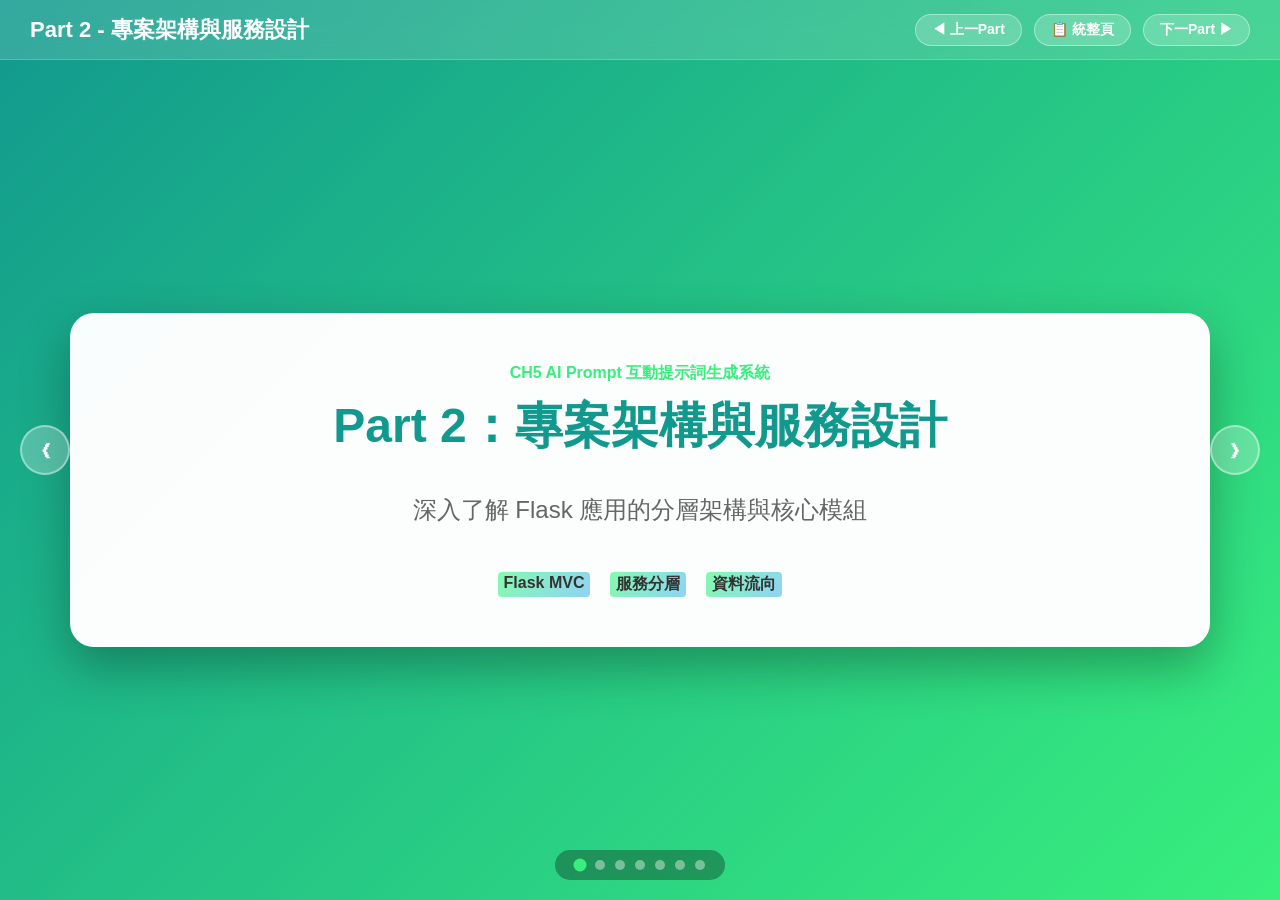
==== slides/Part2_專案架構與服務設計.html @ dfe5febc "Initial commit: CH5 AI Prompt 互動提示詞生成系統 - Flask 應用程式與分層架構 - AI 服務整合 (OpenAI GPT + Google Gemini) - R" ====
<!DOCTYPE html>
<html lang="zh-TW">
<head>
    <meta charset="UTF-8">
    <meta name="viewport" content="width=device-width, initial-scale=1.0">
    <title>Part 2 - 專案架構與服務設計</title>
    <style>
        * { margin: 0; padding: 0; box-sizing: border-box; }
        body {
            font-family: 'Microsoft JhengHei', 'Segoe UI', Arial, sans-serif;
            background: linear-gradient(135deg, #11998e 0%, #38ef7d 100%);
            min-height: 100vh;
            overflow: hidden;
            color: #333;
        }
        .nav-bar {
            position: fixed;
            top: 0; left: 0; right: 0;
            height: 60px;
            background: rgba(255, 255, 255, 0.15);
            backdrop-filter: blur(12px);
            border-bottom: 1px solid rgba(255, 255, 255, 0.2);
            display: flex;
            justify-content: space-between;
            align-items: center;
            padding: 0 30px;
            z-index: 10000;
        }
        .nav-title { font-size: 22px; font-weight: 700; color: #fff; }
        .nav-buttons { display: flex; gap: 12px; }
        .nav-btn {
            background: rgba(255, 255, 255, 0.2);
            border: 1px solid rgba(255, 255, 255, 0.4);
            color: white;
            padding: 6px 16px;
            border-radius: 20px;
            cursor: pointer;
            font-size: 14px;
            font-weight: 600;
            text-decoration: none;
            transition: all 0.3s ease;
        }
        .nav-btn:hover { background: rgba(255, 255, 255, 0.4); transform: translateY(-2px); }
        .slide-container { width: 100%; height: 100vh; padding-top: 60px; position: relative; }
        .slide {
            position: absolute;
            top: 60px; left: 0;
            width: 100%;
            height: calc(100vh - 60px);
            display: none;
            align-items: center;
            justify-content: center;
            padding: 40px;
            opacity: 0;
            transition: opacity 0.4s ease;
        }
        .slide.active { display: flex; opacity: 1; }
        .content-card {
            background: rgba(255, 255, 255, 0.98);
            border-radius: 24px;
            box-shadow: 0 20px 50px rgba(0, 0, 0, 0.3);
            padding: 50px;
            max-width: 1200px;
            width: 95%;
            max-height: 85vh;
            overflow-y: auto;
        }
        h1 { color: #11998e; font-size: 48px; margin-bottom: 20px; text-align: center; }
        h2 { color: #11998e; font-size: 36px; margin-bottom: 30px; border-bottom: 3px solid #38ef7d; padding-bottom: 12px; }
        h3 { color: #11998e; font-size: 24px; margin: 25px 0 15px 0; }
        p, li { font-size: 18px; line-height: 1.8; color: #444; margin-bottom: 12px; }
        ul, ol { padding-left: 30px; }
        code { background: #f0f2f5; padding: 3px 8px; border-radius: 6px; font-family: monospace; color: #d63384; }
        pre { background: #282c34; color: #abb2bf; padding: 20px; border-radius: 12px; overflow-x: auto; margin: 20px 0; font-size: 14px; line-height: 1.6; }
        .box { padding: 20px; border-radius: 12px; margin: 20px 0; border-left: 5px solid; }
        .info { background: #e3f2fd; border-color: #2196f3; }
        .success { background: #d4edda; border-color: #28a745; }
        .highlight { background: linear-gradient(120deg, #84fab0 0%, #8fd3f4 100%); padding: 2px 6px; border-radius: 4px; font-weight: bold; }
        .grid-2 { display: grid; grid-template-columns: repeat(2, 1fr); gap: 25px; margin: 25px 0; }
        .grid-3 { display: grid; grid-template-columns: repeat(3, 1fr); gap: 20px; margin: 25px 0; }
        .card { background: #f8f9fa; padding: 25px; border-radius: 15px; border: 1px solid #e9ecef; }
        .card:hover { transform: translateY(-5px); border-color: #38ef7d; transition: all 0.3s; }
        .card-icon { font-size: 40px; margin-bottom: 15px; }
        .card-title { font-size: 20px; font-weight: 700; color: #11998e; margin-bottom: 10px; }
        .nav-arrow {
            position: fixed;
            top: 50%;
            transform: translateY(-50%);
            background: rgba(255,255,255,0.25);
            color: white;
            width: 50px; height: 50px;
            border-radius: 50%;
            border: 2px solid rgba(255,255,255,0.4);
            font-size: 20px;
            cursor: pointer;
            z-index: 9000;
            display: flex;
            align-items: center;
            justify-content: center;
        }
        .nav-arrow:hover { background: rgba(255,255,255,0.5); }
        .prev-arrow { left: 20px; }
        .next-arrow { right: 20px; }
        .indicators {
            position: fixed;
            bottom: 20px;
            left: 50%;
            transform: translateX(-50%);
            display: flex;
            gap: 10px;
            z-index: 4000;
            padding: 10px 20px;
            background: rgba(0,0,0,0.3);
            border-radius: 25px;
        }
        .dot { width: 10px; height: 10px; background: rgba(255,255,255,0.4); border-radius: 50%; cursor: pointer; }
        .dot.active { background: #38ef7d; transform: scale(1.3); }
        .tree { font-family: monospace; background: #f8f9fa; padding: 20px; border-radius: 12px; margin: 20px 0; }
        .tree-line { margin: 5px 0; }
        .folder { color: #11998e; font-weight: bold; }
        .file { color: #666; }
        @media (max-width: 768px) {
            .grid-2, .grid-3 { grid-template-columns: 1fr; }
            h1 { font-size: 32px; }
            h2 { font-size: 26px; }
            .content-card { padding: 30px; }
        }
    </style>
</head>
<body>
    <div class="nav-bar">
        <div class="nav-title">Part 2 - 專案架構與服務設計</div>
        <div class="nav-buttons">
            <a href="Part1_系統介紹與快速開始.html" class="nav-btn">◀ 上一Part</a>
            <a href="CH5_Overview.html" class="nav-btn">📋 統整頁</a>
            <a href="Part3_互動式提示詞生成器.html" class="nav-btn">下一Part ▶</a>
        </div>
    </div>

    <div class="slide-container">
        <!-- Slide 1: 封面 -->
        <div class="slide active">
            <div class="content-card" style="text-align: center;">
                <h4 style="color: #38ef7d; margin-bottom: 10px;">CH5 AI Prompt 互動提示詞生成系統</h4>
                <h1>Part 2：專案架構與服務設計</h1>
                <p style="font-size: 24px; color: #666; margin: 30px 0;">深入了解 Flask 應用的分層架構與核心模組</p>
                <div style="display: flex; justify-content: center; gap: 20px; margin-top: 40px;">
                    <span class="highlight">Flask MVC</span>
                    <span class="highlight">服務分層</span>
                    <span class="highlight">資料流向</span>
                </div>
            </div>
        </div>

        <!-- Slide 2: 專案目錄結構 -->
        <div class="slide">
            <div class="content-card">
                <h2>📁 專案目錄結構</h2>
                <div class="grid-2">
                    <div class="tree">
                        <div class="tree-line"><span class="folder">CH5_AI_Prompt_Generator/</span></div>
                        <div class="tree-line">├── <span class="file">app.py</span> # Flask 應用入口</div>
                        <div class="tree-line">├── <span class="file">config.py</span> # 配置管理</div>
                        <div class="tree-line">├── <span class="folder">src/</span></div>
                        <div class="tree-line">│   ├── <span class="folder">services/</span> # 服務層</div>
                        <div class="tree-line">│   │   ├── <span class="file">ai_service.py</span></div>
                        <div class="tree-line">│   │   ├── <span class="file">rag_service.py</span></div>
                        <div class="tree-line">│   │   └── <span class="file">prompt_builder.py</span></div>
                        <div class="tree-line">│   ├── <span class="folder">models/</span> # 資料模型</div>
                        <div class="tree-line">│   └── <span class="folder">utils/</span> # 工具函數</div>
                        <div class="tree-line">├── <span class="folder">templates/</span> # Jinja2 模板</div>
                        <div class="tree-line">├── <span class="folder">static/</span> # CSS/JS 靜態檔</div>
                        <div class="tree-line">├── <span class="folder">data/</span> # 資料儲存</div>
                        <div class="tree-line">└── <span class="folder">gas/</span> # Google Apps Script</div>
                    </div>
                    <div>
                        <h3>設計原則</h3>
                        <ul>
                            <li><strong>分層架構</strong>：路由、服務、資料分離</li>
                            <li><strong>模組化</strong>：功能獨立，易於維護</li>
                            <li><strong>配置驅動</strong>：透過 .env 控制行為</li>
                            <li><strong>可擴展</strong>：預留擴展空間</li>
                        </ul>
                    </div>
                </div>
            </div>
        </div>

        <!-- Slide 3: 核心服務模組 -->
        <div class="slide">
            <div class="content-card">
                <h2>🔧 核心服務模組設計</h2>
                <div class="grid-3">
                    <div class="card">
                        <div class="card-icon">🤖</div>
                        <div class="card-title">AIService</div>
                        <p>統一抽象 OpenAI 和 Gemini API</p>
                        <ul>
                            <li>智能生成提示詞</li>
                            <li>優化分析功能</li>
                            <li>錯誤處理與重試</li>
                        </ul>
                    </div>
                    <div class="card">
                        <div class="card-icon">📚</div>
                        <div class="card-title">RAGService</div>
                        <p>管理知識庫所有操作</p>
                        <ul>
                            <li>文件上傳與解析</li>
                            <li>向量嵌入與儲存</li>
                            <li>語義檢索</li>
                        </ul>
                    </div>
                    <div class="card">
                        <div class="card-icon">📝</div>
                        <div class="card-title">PromptBuilder</div>
                        <p>模板生成引擎</p>
                        <ul>
                            <li>樹狀模板結構</li>
                            <li>變數替換</li>
                            <li>多語言支援</li>
                        </ul>
                    </div>
                </div>
            </div>
        </div>

        <!-- Slide 4: 配置管理 -->
        <div class="slide">
            <div class="content-card">
                <h2>⚙️ 配置管理 (config.py)</h2>
                <pre><code>class Config:
    # Flask 配置
    SECRET_KEY = os.getenv('SECRET_KEY', 'dev-secret-key')
    DEBUG = os.getenv('FLASK_DEBUG', 'True').lower() == 'true'

    # AI 服務配置
    OPENAI_API_KEY = os.getenv('OPENAI_API_KEY')
    GOOGLE_AI_API_KEY = os.getenv('GOOGLE_AI_API_KEY')
    AI_PROVIDER = os.getenv('AI_PROVIDER', 'both')

    # RAG 配置
    VECTOR_DB_TYPE = os.getenv('VECTOR_DB_TYPE', 'chromadb')
    EMBEDDING_PROVIDER = os.getenv('EMBEDDING_PROVIDER', 'sentence-transformers')

    # Google Sheets 整合
    GOOGLE_SHEETS_ENABLED = os.getenv('GOOGLE_SHEETS_ENABLED', 'false')</code></pre>
                <div class="box info">
                    <strong>優勢</strong>：集中管理配置，透過環境變數調整行為，不需修改程式碼
                </div>
            </div>
        </div>

        <!-- Slide 5: 資料流向 -->
        <div class="slide">
            <div class="content-card">
                <h2>🔄 資料流向分析</h2>
                <div style="text-align: center; margin: 30px 0;">
                    <div style="display: inline-block; background: #e3f2fd; padding: 20px 40px; border-radius: 15px; margin: 10px;">
                        <strong>1. 前端</strong><br>generator.html → 收集表單資料
                    </div>
                    <div style="font-size: 30px; margin: 10px;">↓</div>
                    <div style="display: inline-block; background: #fff3cd; padding: 20px 40px; border-radius: 15px; margin: 10px;">
                        <strong>2. API 路由</strong><br>/api/generate → 驗證與分發
                    </div>
                    <div style="font-size: 30px; margin: 10px;">↓</div>
                    <div style="display: inline-block; background: #d4edda; padding: 20px 40px; border-radius: 15px; margin: 10px;">
                        <strong>3. 服務層</strong><br>PromptBuilder / AIService
                    </div>
                    <div style="font-size: 30px; margin: 10px;">↓</div>
                    <div style="display: inline-block; background: #f8d7da; padding: 20px 40px; border-radius: 15px; margin: 10px;">
                        <strong>4. 返回結果</strong><br>JSON Response → 前端展示
                    </div>
                </div>
            </div>
        </div>

        <!-- Slide 6: 設計決策 -->
        <div class="slide">
            <div class="content-card">
                <h2>💡 關鍵設計決策</h2>
                <div class="grid-2">
                    <div class="card">
                        <h3>為什麼同時支援模板和 AI 生成？</h3>
                        <ul>
                            <li><strong>成本考量</strong>：模板生成免費</li>
                            <li><strong>可靠性</strong>：API 不可用時的備案</li>
                            <li><strong>速度</strong>：模板幾乎即時</li>
                            <li><strong>學習價值</strong>：展示良好結構</li>
                        </ul>
                    </div>
                    <div class="card">
                        <h3>為什麼選擇 ChromaDB？</h3>
                        <ul>
                            <li><strong>嵌入式</strong>：不需獨立伺服器</li>
                            <li><strong>易用性</strong>：幾行程式碼完成操作</li>
                            <li><strong>效能</strong>：中小規模表現良好</li>
                            <li><strong>可遷移</strong>：未來可升級</li>
                        </ul>
                    </div>
                    <div class="card">
                        <h3>為什麼使用 SQLite？</h3>
                        <ul>
                            <li><strong>嵌入式</strong>：單一檔案儲存</li>
                            <li><strong>可攜性</strong>：整個目錄可遷移</li>
                            <li><strong>效能夠用</strong>：低頻操作</li>
                            <li><strong>可升級</strong>：SQLAlchemy ORM</li>
                        </ul>
                    </div>
                    <div class="card">
                        <h3>為什麼不用 React/Vue？</h3>
                        <ul>
                            <li><strong>降低門檻</strong>：HTML+JS 易理解</li>
                            <li><strong>簡化部署</strong>：不需 npm 構建</li>
                            <li><strong>互動夠用</strong>：原生 JS 能勝任</li>
                            <li><strong>實用主義</strong>：解決問題優先</li>
                        </ul>
                    </div>
                </div>
            </div>
        </div>

        <!-- Slide 7: 本節重點 -->
        <div class="slide">
            <div class="content-card">
                <h2>📌 本節重點回顧</h2>
                <div class="grid-2">
                    <div class="card" style="background: #d4edda;">
                        <div class="card-icon">✅</div>
                        <div class="card-title">學到的內容</div>
                        <ul>
                            <li>Flask 應用的標準目錄結構</li>
                            <li>三大核心服務模組的職責</li>
                            <li>配置驅動設計的優勢</li>
                            <li>資料在系統中的流向</li>
                            <li>關鍵技術選型的理由</li>
                        </ul>
                    </div>
                    <div class="card" style="background: #e3f2fd;">
                        <div class="card-icon">📖</div>
                        <div class="card-title">設計哲學</div>
                        <ul>
                            <li>分層架構易於維護</li>
                            <li>模組化支援擴展</li>
                            <li>配置驅動提高靈活性</li>
                            <li>實用主義優於技術炫技</li>
                            <li>簡單是最好的設計</li>
                        </ul>
                    </div>
                </div>
                <div class="box success" style="text-align: center; margin-top: 30px;">
                    <strong>下一節：深入了解互動式提示詞生成器的實作細節</strong>
                </div>
            </div>
        </div>
    </div>

    <button class="nav-arrow prev-arrow" onclick="changeSlide(-1)">❮</button>
    <button class="nav-arrow next-arrow" onclick="changeSlide(1)">❯</button>
    <div class="indicators" id="indicators"></div>

    <script>
        let currentSlide = 0;
        const slides = document.querySelectorAll('.slide');
        const totalSlides = slides.length;
        function init() {
            const container = document.getElementById('indicators');
            for (let i = 0; i < totalSlides; i++) {
                const dot = document.createElement('div');
                dot.className = 'dot' + (i === 0 ? ' active' : '');
                dot.onclick = () => goToSlide(i);
                container.appendChild(dot);
            }
            document.addEventListener('keydown', handleKeydown);
        }
        function handleKeydown(e) {
            if (e.key === 'ArrowLeft') changeSlide(-1);
            if (e.key === 'ArrowRight') changeSlide(1);
        }
        function showSlide(index) {
            if (index < 0) index = 0;
            if (index >= totalSlides) index = totalSlides - 1;
            slides.forEach(s => s.classList.remove('active'));
            slides[index].classList.add('active');
            currentSlide = index;
            document.querySelectorAll('.dot').forEach((d, i) => d.classList.toggle('active', i === index));
        }
        function changeSlide(dir) { showSlide(currentSlide + dir); }
        function goToSlide(index) { showSlide(index); }
        init();
    </script>
</body>
</html>
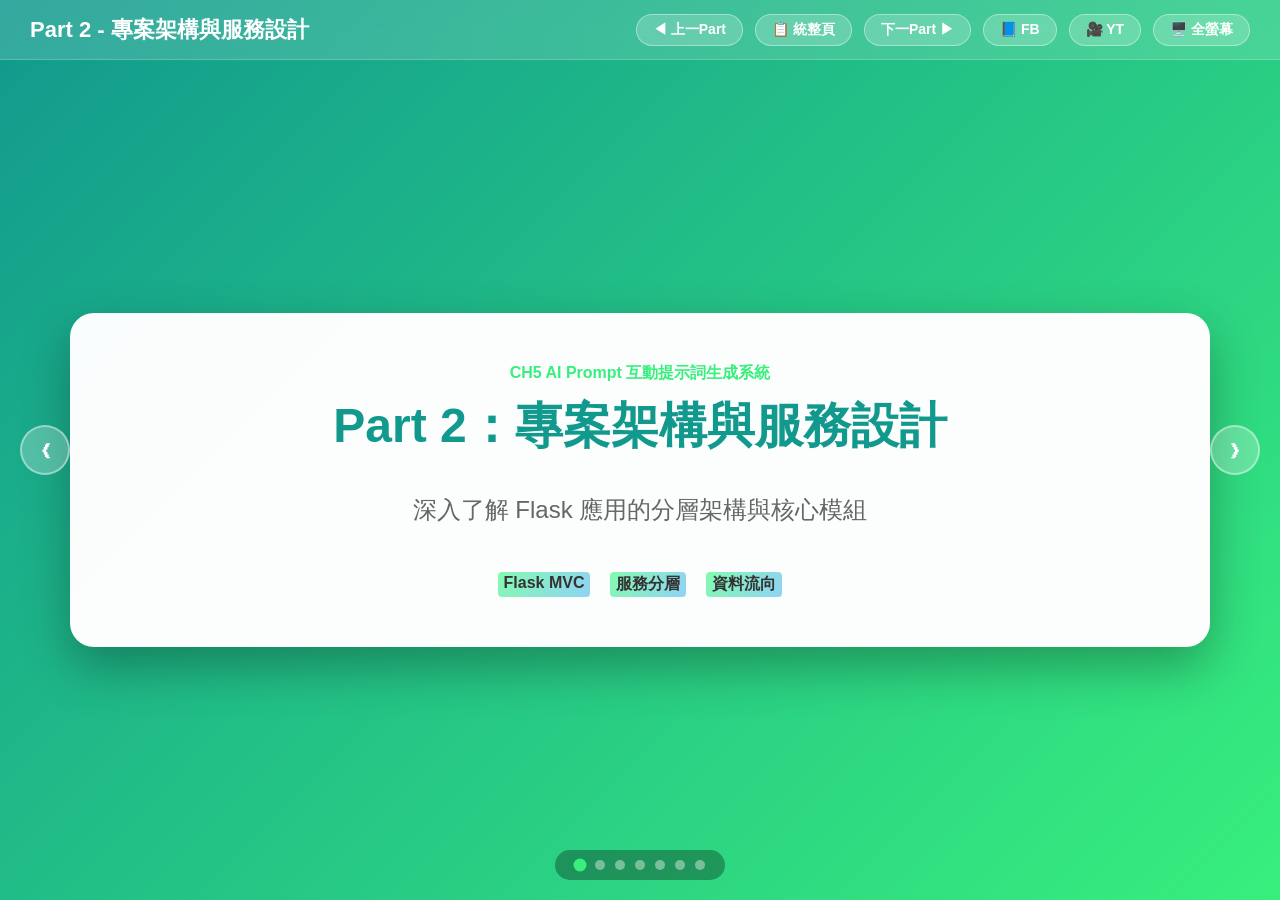
==== commit 8697bb7f: "修復簡報導航：加入 FB/YT 連結與全螢幕按鈕 - Part 1-7 所有簡報加入 FB/YT 連結 - 加入全螢幕按鈕與 toggleFullscreen 函數 - 統整頁連結已修正為 Overv" ====
--- a/slides/Part2_專案架構與服務設計.html
+++ b/slides/Part2_專案架構與服務設計.html
@@ -132,8 +132,11 @@
         <div class="nav-title">Part 2 - 專案架構與服務設計</div>
         <div class="nav-buttons">
             <a href="Part1_系統介紹與快速開始.html" class="nav-btn">◀ 上一Part</a>
-            <a href="CH5_Overview.html" class="nav-btn">📋 統整頁</a>
+            <a href="Overview.html" class="nav-btn">📋 統整頁</a>
             <a href="Part3_互動式提示詞生成器.html" class="nav-btn">下一Part ▶</a>
+            <a href="https://www.facebook.com/iddmail" target="_blank" class="nav-btn">📘 FB</a>
+            <a href="https://www.youtube.com/@Liang-yt02" target="_blank" class="nav-btn">🎥 YT</a>
+            <button class="nav-btn" onclick="toggleFullscreen()">🖥️ 全螢幕</button>
         </div>
     </div>
 
@@ -387,6 +390,13 @@
         }
         function changeSlide(dir) { showSlide(currentSlide + dir); }
         function goToSlide(index) { showSlide(index); }
+        function toggleFullscreen() {
+            if (!document.fullscreenElement) {
+                document.documentElement.requestFullscreen();
+            } else {
+                document.exitFullscreen();
+            }
+        }
         init();
     </script>
 </body>
